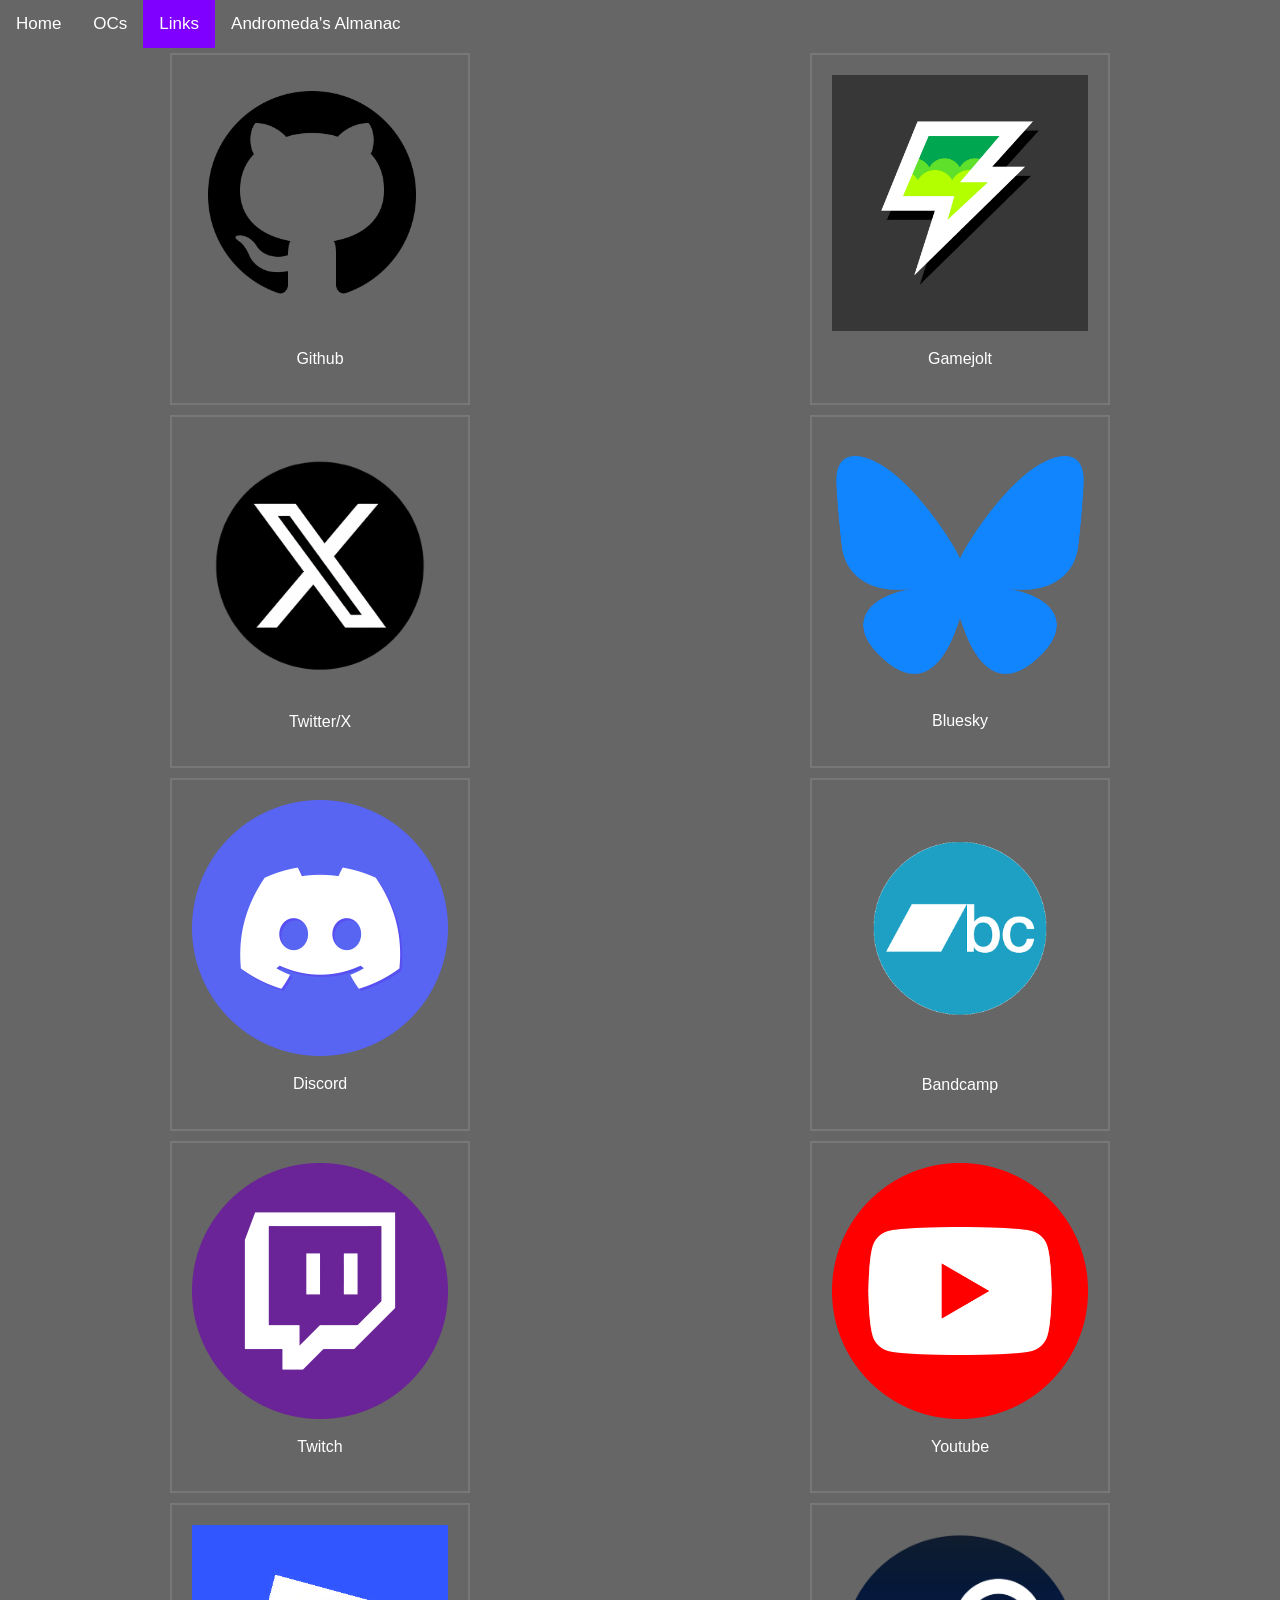
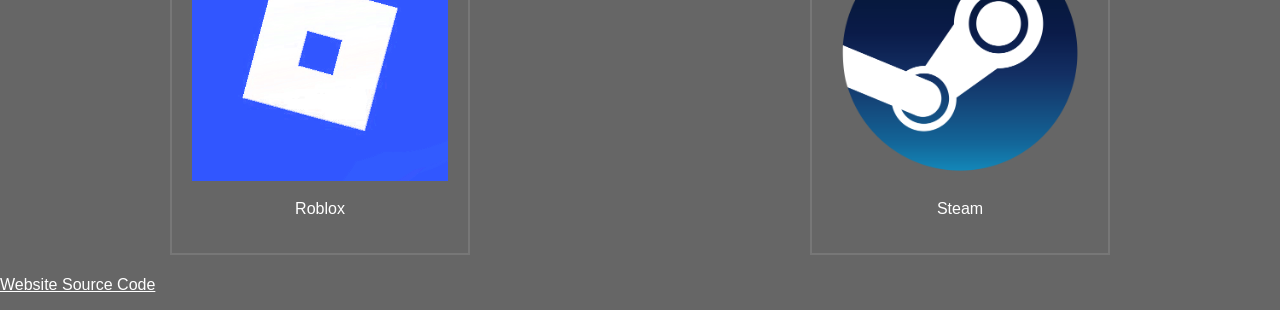
==== links/index.html @ 17941d97 "HUGE update Changes almost everything about the site :P" ====
<!DOCTYPE html>
<html>
    <head>
        <title>Links</title>
        <link rel="icon" type="image/x-icon" href="/images/icons/Icon_Blep.png">
        <link rel="stylesheet" href="/css/text-align-center.css">
        <link rel="stylesheet" href="/css/font-exo2.css">
        <link rel="stylesheet" href="/css/image-scale.css">
        <link rel="stylesheet" href="/css/rounded-img.css">
        <link rel="stylesheet" href="/css/gallery.css">
        <link rel="stylesheet" href="/css/topnav.css">
        <meta property="og:type" content="website">
        <meta property="og:url" content="https://www.theshark9001.dev/links">
        <meta property="og:title" content="Andromeda's Links">
        <meta property="og:description" content="Andromeda's Social Links">
        <meta property="og:image" content="/images/icon/Icon_Blep.png">
    </head>
    <header>
        <div class="topnav">
            <a href="/home">Home</a>
            <a href="/ocs">OCs</a>
            <a class="active" href="/links">Links</a>
            <a href="/andromedas-almanac/">Andromeda's Almanac</a>
        </div>
    </header>
    <body bgcolor="#666">
        <div class="gallery">
            <div id="scale" class="gallery-item">
                <a href="https://github.com/THESHARK9001">
                    <img id="rounded-img" src="./links-icons/Github-Logo.png" alt="Github Icon">
                </a>
                <div style="color: #ffffff;" class="desc">Github</div>
            </div>
            <div id="scale" class="gallery-item">
                <a href="https://www.gamejolt.com/@AndromedaSpaceKitty">
                    <img id="rounded-img" src="./links-icons/gj.png" alt="Gamejolt Icon">
                </a>
                <div style="color: #ffffff;" class="desc">Gamejolt</div>
            </div>
        </div>
        <div class="gallery">
            <div id="scale" class="gallery-item">
                <a href="https://x.com/andromedaskitty">
                    <img id="rounded-img" src="./links-icons/x_logo.png" alt="Twitter/X Icon">
                </a>
                <div style="color: #ffffff;" class="desc">Twitter/X</div>
            </div>
            <div id="scale" class="gallery-item">
                <a href="https://bsky.app/profile/theshark9001.dev">
                    <img id="rounded-img" src="./links-icons/bluesky-logo.png" alt="Bluesky Icon">
                </a>
                <div style="color: #ffffff;" class="desc">Bluesky</div>
            </div>
        </div>
        <div class="gallery">
            <div id="scale" class="gallery-item">
                <a href="https://www.discord.com/users/564270399614091284">
                    <img id="rounded-img" src="./links-icons/discord-logo.png" alt="Discord Icon">
                </a>
                <div style="color: #ffffff;" class="desc">Discord</div>
            </div>
            <div id="scale" class="gallery-item">
                <a href="https://andromedia.bandcamp.com">
                    <img id="rounded-img" src="./links-icons/logo-bandcamp.png" alt="Bandcamp Icon">
                </a>
                <div style="color: #ffffff;" class="desc">Bandcamp</div>
            </div>
        </div>
        <div class="gallery">
            <div id="scale" class="gallery-item">
                <a href="https://www.twitch.tv/andromedaspacekitty">
                    <img id="rounded-img" src="./links-icons/twitch-logo.png" alt="Twitch Icon">
                </a>
                <div style="color: #ffffff;" class="desc">Twitch</div>
            </div>
            <div id="scale" class="gallery-item">
                <a href="https://www.youtube.com/@AndromedaSpaceKitty">
                    <img id="rounded-img" src="./links-icons/Youtube-Logo.png" alt="Youtube Icon">
                </a>
                <div style="color: #ffffff;" class="desc">Youtube</div>
            </div>
        </div>
        <div class="gallery">
            <div id="scale" class="gallery-item">
                <a href="https://www.roblox.com/users/2452576338">
                    <img id="rounded-img" src="./links-icons/roblox-logo.png" alt="Discord Icon">
                </a>
                <div style="color: #ffffff;" class="desc">Roblox</div>
            </div>
            <div id="scale" class="gallery-item">
                <a href="https://steamcommunity.com/id/andromedaspacekitty">
                    <img id="rounded-img" src="./links-icons/steam-logo.png" alt="Bandcamp Icon">
                </a>
                <div style="color: #ffffff;" class="desc">Steam</div>
            </div>
        </div>
    </body>
    <footer>
        <p class="text-align-center"><a style="color: #ffffff;" href="https://github.com/THESHARK9001/theshark9001.dev">Website Source Code</a></p>
    </footer>
</html>
---- css/gallery.css ----
/*Thanks w3schools for the original script*/

* {
    box-sizing: border-box;
}

div.gallery {
    display: flex;
    flex-wrap: wrap;
    justify-content: flex-start;
}

div.gallery-item {
    margin: 5px;
    padding: 20px;
    border: 2px solid #777;
    width: calc(25% - 20px);
    margin-left: auto;
    margin-right: auto;
    margin-top: auto + 5px;
    margin-bottom: auto + 5px;
}

div.gallery-item:hover {
    border: 2px solid #ccc;
}

div.gallery-item img {
    width: 100%;
    height: auto;
}

div.gallery-item div.desc {
    padding: 15px;
    text-align: center;
}

@media only screen and (max-width: 768px) {
    div.gallery-item {
        width: calc(50% - 20px);
    }
}

@media only screen and (max-width: 480px) {
    div.gallery-item {
    width: calc(100% - 20px);
    }
}
---- css/topnav.css ----
body {
  margin: 0;
  font-family: Arial, Helvetica, sans-serif;
}

.topnav {
  overflow: hidden;
  background-color: #666;
}

.topnav a {
  float: left;
  color: #fff;
  text-align: center;
  padding: 14px 16px;
  text-decoration: none;
  font-size: 17px;
}

.topnav a:hover {
  background-color: #000;
  color: #fff;
}

.topnav a.active {
  background-color: #8000ff;
  color: white;
}
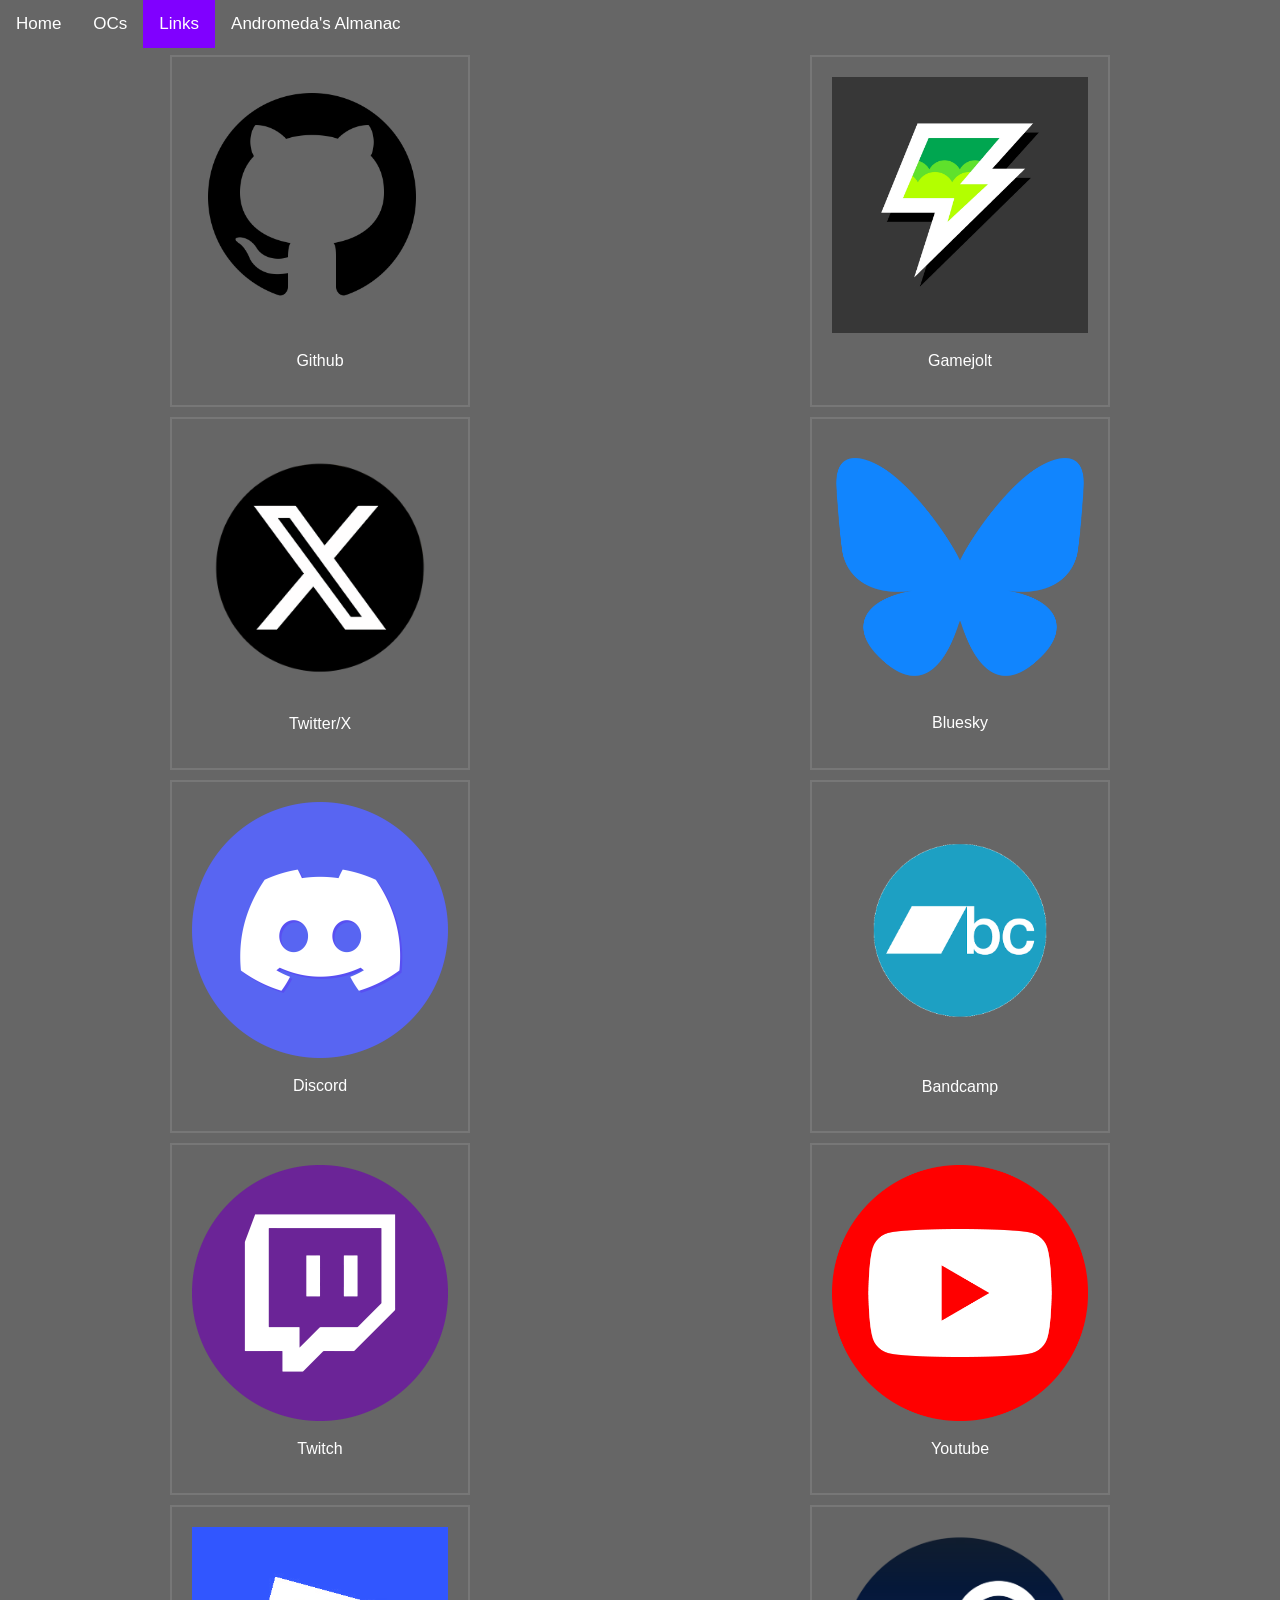
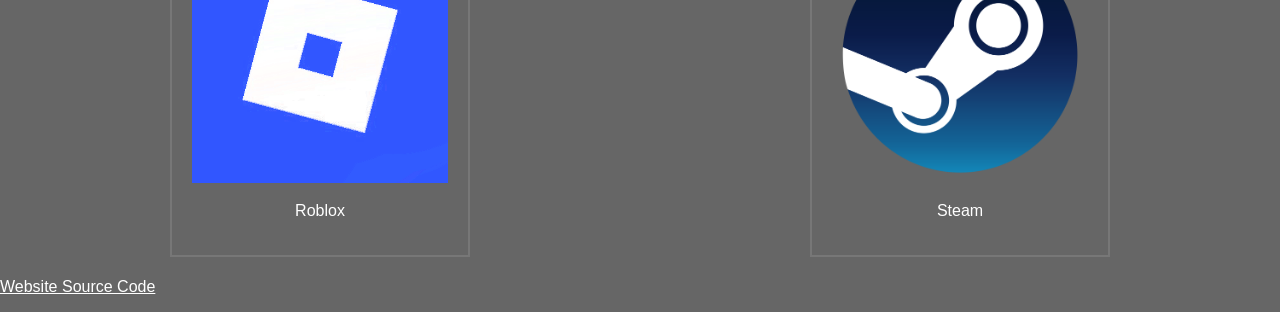
==== commit 16d24982: "Fixed navbar and images" ====
--- a/links/index.html
+++ b/links/index.html
@@ -24,7 +24,7 @@
         </div>
     </header>
     <body bgcolor="#666">
-        <div class="gallery">
+        <div class="first">
             <div id="scale" class="gallery-item">
                 <a href="https://github.com/THESHARK9001">
                     <img id="rounded-img" src="./links-icons/Github-Logo.png" alt="Github Icon">
--- a/css/gallery.css
+++ b/css/gallery.css
@@ -8,6 +8,13 @@
     display: flex;
     flex-wrap: wrap;
     justify-content: flex-start;
+}
+
+div.first {
+    display: flex;
+    flex-wrap: wrap;
+    justify-content: flex-start;
+    margin-top: 50px;
 }
 
 div.gallery-item {
--- a/css/topnav.css
+++ b/css/topnav.css
@@ -6,6 +6,8 @@
 .topnav {
   overflow: hidden;
   background-color: #666;
+  position: fixed;
+  top: 0%;
 }
 
 .topnav a {
